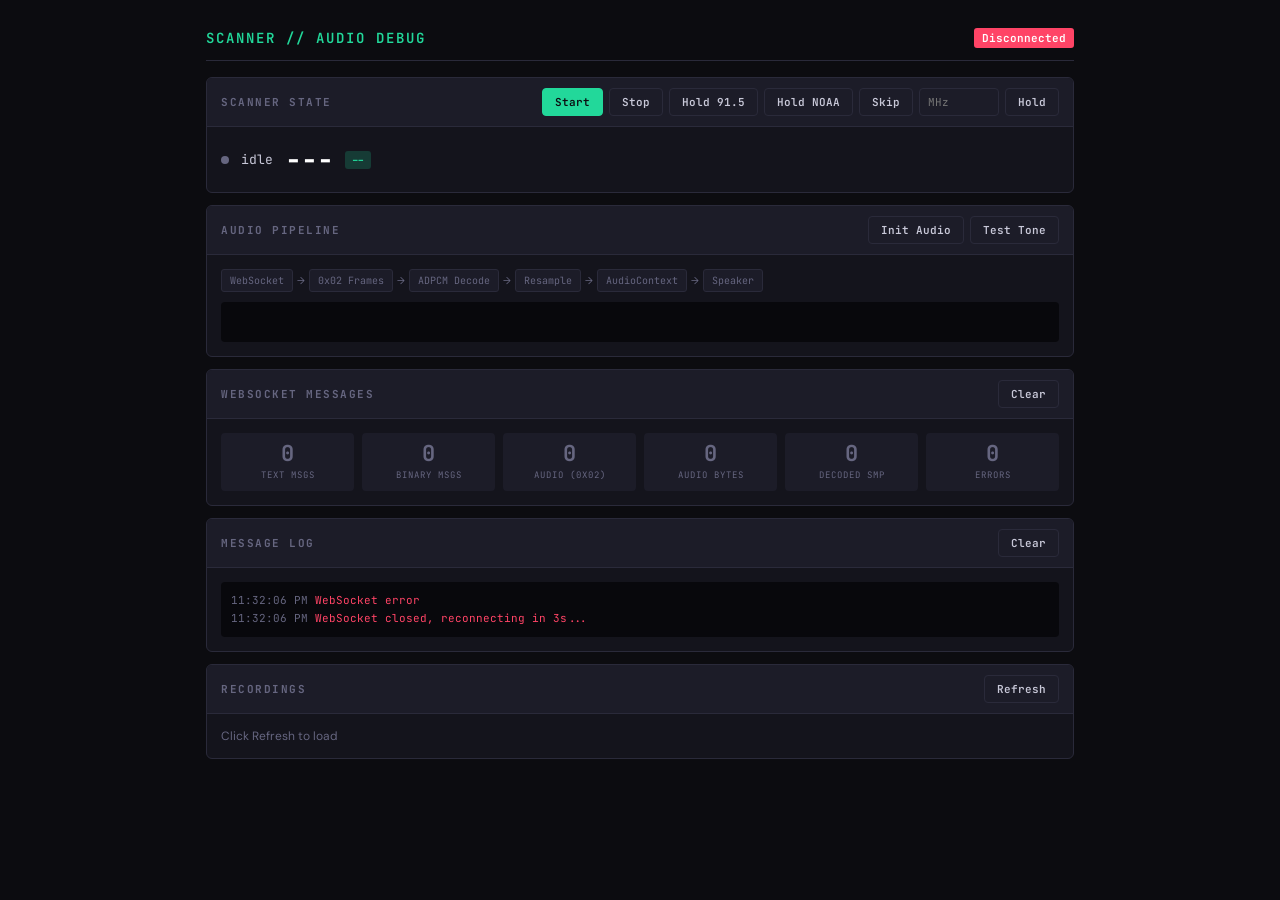
==== htdocs/scanner-debug.html @ 861e2357 "fix: add freq input, change hold to 91.5, filter noisy WS messages Co-Authored-By: Claude Opus 4.6 (" ====
<!DOCTYPE html>
<html lang="en">
<head>
<meta charset="utf-8">
<meta name="viewport" content="width=device-width, initial-scale=1">
<title>Scanner Audio Debug</title>
<style>
@import url('https://fonts.googleapis.com/css2?family=JetBrains+Mono:wght@400;600;700&family=DM+Sans:wght@400;500;700&display=swap');

:root {
  --bg: #0c0c10;
  --surface: #14141c;
  --surface-2: #1c1c28;
  --border: #2a2a3a;
  --text: #c8c8d8;
  --text-dim: #666680;
  --accent: #22d89a;
  --accent-dim: #22d89a33;
  --red: #ff4466;
  --orange: #ff9940;
  --blue: #4488ff;
  --yellow: #ffd644;
  --mono: 'JetBrains Mono', monospace;
  --sans: 'DM Sans', system-ui, sans-serif;
}

* { margin: 0; padding: 0; box-sizing: border-box; }

body {
  font-family: var(--sans);
  background: var(--bg);
  color: var(--text);
  min-height: 100vh;
  overflow-x: hidden;
}

/* --- Layout --- */
.container {
  max-width: 900px;
  margin: 0 auto;
  padding: 16px;
}

header {
  display: flex;
  align-items: center;
  justify-content: space-between;
  padding: 12px 0;
  border-bottom: 1px solid var(--border);
  margin-bottom: 16px;
}

header h1 {
  font-family: var(--mono);
  font-size: 14px;
  font-weight: 600;
  text-transform: uppercase;
  letter-spacing: 2px;
  color: var(--accent);
}

.ws-badge {
  font-family: var(--mono);
  font-size: 11px;
  padding: 3px 8px;
  border-radius: 3px;
  background: var(--red);
  color: white;
  font-weight: 600;
}

.ws-badge.connected { background: var(--accent); color: var(--bg); }
.ws-badge.connecting { background: var(--orange); color: var(--bg); }

/* --- Panels --- */
.panel {
  background: var(--surface);
  border: 1px solid var(--border);
  border-radius: 6px;
  margin-bottom: 12px;
  overflow: hidden;
}

.panel-header {
  display: flex;
  align-items: center;
  justify-content: space-between;
  padding: 10px 14px;
  background: var(--surface-2);
  border-bottom: 1px solid var(--border);
}

.panel-title {
  font-family: var(--mono);
  font-size: 11px;
  font-weight: 700;
  text-transform: uppercase;
  letter-spacing: 1.5px;
  color: var(--text-dim);
}

.panel-body {
  padding: 14px;
}

.panel-actions {
  display: flex;
  gap: 6px;
}

/* --- Buttons --- */
.btn {
  font-family: var(--mono);
  font-size: 11px;
  font-weight: 600;
  padding: 6px 12px;
  border: 1px solid var(--border);
  border-radius: 4px;
  background: var(--surface-2);
  color: var(--text);
  cursor: pointer;
  transition: all 0.15s;
}

.btn:hover { border-color: var(--accent); color: var(--accent); }
.btn:active { transform: scale(0.97); }
.btn.primary { background: var(--accent); color: var(--bg); border-color: var(--accent); }
.btn.primary:hover { opacity: 0.85; }
.btn.danger { border-color: var(--red); color: var(--red); }
.btn.danger:hover { background: var(--red); color: white; }
.btn:disabled { opacity: 0.3; cursor: not-allowed; }

/* --- Stats Grid --- */
.stats-grid {
  display: grid;
  grid-template-columns: repeat(auto-fit, minmax(120px, 1fr));
  gap: 8px;
}

.stat {
  background: var(--surface-2);
  border-radius: 4px;
  padding: 10px 12px;
  text-align: center;
}

.stat-value {
  font-family: var(--mono);
  font-size: 22px;
  font-weight: 700;
  line-height: 1;
  color: var(--accent);
}

.stat-value.zero { color: var(--text-dim); }
.stat-value.error { color: var(--red); }
.stat-value.warn { color: var(--orange); }

.stat-label {
  font-family: var(--mono);
  font-size: 9px;
  text-transform: uppercase;
  letter-spacing: 1px;
  color: var(--text-dim);
  margin-top: 4px;
}

/* --- Message Log --- */
.msg-log {
  font-family: var(--mono);
  font-size: 11px;
  line-height: 1.6;
  max-height: 220px;
  overflow-y: auto;
  background: #08080c;
  border-radius: 4px;
  padding: 10px;
  scrollbar-width: thin;
  scrollbar-color: var(--border) transparent;
}

.msg-log .msg {
  white-space: nowrap;
  overflow: hidden;
  text-overflow: ellipsis;
}

.msg .ts { color: var(--text-dim); }
.msg .tag-text { color: var(--blue); }
.msg .tag-bin { color: var(--orange); }
.msg .tag-audio { color: var(--accent); }
.msg .tag-err { color: var(--red); }
.msg .tag-state { color: var(--yellow); }

/* --- Scanner State --- */
.scanner-state {
  display: flex;
  align-items: center;
  gap: 12px;
  font-family: var(--mono);
  font-size: 13px;
}

.scanner-state .freq {
  font-size: 28px;
  font-weight: 700;
  color: white;
  letter-spacing: -1px;
}

.scanner-state .mode {
  font-size: 11px;
  padding: 2px 6px;
  background: var(--accent-dim);
  color: var(--accent);
  border-radius: 3px;
  font-weight: 600;
}

.scanner-state .status-indicator {
  width: 8px;
  height: 8px;
  border-radius: 50%;
  background: var(--text-dim);
}

.scanner-state .status-indicator.scanning {
  background: var(--accent);
  animation: pulse 1.2s ease infinite;
}

.scanner-state .status-indicator.listening {
  background: var(--yellow);
  animation: pulse 0.6s ease infinite;
}

@keyframes pulse {
  0%, 100% { opacity: 1; }
  50% { opacity: 0.3; }
}

/* --- Audio Pipeline --- */
.pipeline {
  display: flex;
  align-items: center;
  gap: 4px;
  flex-wrap: wrap;
}

.pipe-stage {
  font-family: var(--mono);
  font-size: 10px;
  padding: 4px 8px;
  border-radius: 3px;
  background: var(--surface-2);
  border: 1px solid var(--border);
  color: var(--text-dim);
}

.pipe-stage.active { border-color: var(--accent); color: var(--accent); }
.pipe-stage.error { border-color: var(--red); color: var(--red); }

.pipe-arrow {
  color: var(--text-dim);
  font-size: 10px;
}

/* --- Recordings list --- */
.rec-list {
  max-height: 300px;
  overflow-y: auto;
}

.rec-item {
  display: flex;
  align-items: center;
  gap: 10px;
  padding: 8px 12px;
  border-bottom: 1px solid var(--border);
  transition: background 0.1s;
}

.rec-item:last-child { border-bottom: none; }
.rec-item:hover { background: var(--surface-2); }

.rec-freq {
  font-family: var(--mono);
  font-size: 14px;
  font-weight: 600;
  color: white;
  min-width: 80px;
}

.rec-meta {
  font-family: var(--mono);
  font-size: 10px;
  color: var(--text-dim);
  flex: 1;
}

.rec-play {
  width: 32px;
  height: 32px;
  border-radius: 50%;
  border: 1.5px solid var(--accent);
  background: transparent;
  color: var(--accent);
  font-size: 12px;
  cursor: pointer;
  display: flex;
  align-items: center;
  justify-content: center;
  transition: all 0.15s;
}

.rec-play:hover { background: var(--accent); color: var(--bg); }
.rec-play.playing { background: var(--yellow); border-color: var(--yellow); color: var(--bg); }

/* --- Waveform viz --- */
.waveform-bar {
  height: 40px;
  background: #08080c;
  border-radius: 4px;
  overflow: hidden;
  position: relative;
}

.waveform-bar canvas {
  width: 100%;
  height: 100%;
  display: block;
}

/* --- Responsive --- */
@media (max-width: 600px) {
  .stats-grid { grid-template-columns: repeat(3, 1fr); }
  .scanner-state .freq { font-size: 22px; }
}
</style>
</head>
<body>
<div class="container">
  <header>
    <h1>Scanner // Audio Debug</h1>
    <span class="ws-badge" id="ws-badge">Disconnected</span>
  </header>

  <!-- Scanner State -->
  <div class="panel">
    <div class="panel-header">
      <span class="panel-title">Scanner State</span>
      <div class="panel-actions">
        <button class="btn primary" id="btn-start" onclick="doCommand('start')">Start</button>
        <button class="btn" id="btn-stop" onclick="doCommand('stop')">Stop</button>
        <button class="btn" onclick="doCommand('hold', {frequency: 91500000})">Hold 91.5</button>
        <button class="btn" onclick="doCommand('hold', {frequency: 162550000})">Hold NOAA</button>
        <button class="btn" onclick="doCommand('skip')">Skip</button>
        <input type="number" id="freq-input" placeholder="MHz" step="0.001" style="width:80px;font-family:var(--mono);font-size:11px;padding:5px 8px;background:var(--surface-2);border:1px solid var(--border);border-radius:4px;color:var(--text);">
        <button class="btn" onclick="holdFreqInput()">Hold</button>
      </div>
    </div>
    <div class="panel-body">
      <div class="scanner-state">
        <div class="status-indicator" id="status-dot"></div>
        <span id="scan-status">idle</span>
        <span class="freq" id="scan-freq">---</span>
        <span class="mode" id="scan-mode">--</span>
      </div>
    </div>
  </div>

  <!-- Audio Pipeline -->
  <div class="panel">
    <div class="panel-header">
      <span class="panel-title">Audio Pipeline</span>
      <div class="panel-actions">
        <button class="btn" id="btn-init-audio" onclick="initAudio()">Init Audio</button>
        <button class="btn" onclick="playTestTone()">Test Tone</button>
      </div>
    </div>
    <div class="panel-body">
      <div class="pipeline" id="pipeline">
        <span class="pipe-stage" id="pipe-ws">WebSocket</span>
        <span class="pipe-arrow">&rarr;</span>
        <span class="pipe-stage" id="pipe-binary">0x02 Frames</span>
        <span class="pipe-arrow">&rarr;</span>
        <span class="pipe-stage" id="pipe-adpcm">ADPCM Decode</span>
        <span class="pipe-arrow">&rarr;</span>
        <span class="pipe-stage" id="pipe-resample">Resample</span>
        <span class="pipe-arrow">&rarr;</span>
        <span class="pipe-stage" id="pipe-ctx">AudioContext</span>
        <span class="pipe-arrow">&rarr;</span>
        <span class="pipe-stage" id="pipe-out">Speaker</span>
      </div>
      <div style="margin-top: 10px;">
        <div class="waveform-bar"><canvas id="waveform"></canvas></div>
      </div>
    </div>
  </div>

  <!-- Message Stats -->
  <div class="panel">
    <div class="panel-header">
      <span class="panel-title">WebSocket Messages</span>
      <button class="btn" onclick="clearStats()">Clear</button>
    </div>
    <div class="panel-body">
      <div class="stats-grid">
        <div class="stat"><div class="stat-value" id="st-text">0</div><div class="stat-label">Text msgs</div></div>
        <div class="stat"><div class="stat-value" id="st-binary">0</div><div class="stat-label">Binary msgs</div></div>
        <div class="stat"><div class="stat-value" id="st-audio">0</div><div class="stat-label">Audio (0x02)</div></div>
        <div class="stat"><div class="stat-value" id="st-bytes">0</div><div class="stat-label">Audio bytes</div></div>
        <div class="stat"><div class="stat-value" id="st-decoded">0</div><div class="stat-label">Decoded smp</div></div>
        <div class="stat"><div class="stat-value" id="st-errors">0</div><div class="stat-label">Errors</div></div>
      </div>
    </div>
  </div>

  <!-- Message Log -->
  <div class="panel">
    <div class="panel-header">
      <span class="panel-title">Message Log</span>
      <button class="btn" onclick="clearLog()">Clear</button>
    </div>
    <div class="panel-body">
      <div class="msg-log" id="msg-log"></div>
    </div>
  </div>

  <!-- Recordings -->
  <div class="panel">
    <div class="panel-header">
      <span class="panel-title">Recordings</span>
      <button class="btn" onclick="loadRecordings()">Refresh</button>
    </div>
    <div class="panel-body">
      <div class="rec-list" id="rec-list"><div style="color:var(--text-dim); font-size:12px;">Click Refresh to load</div></div>
    </div>
  </div>
</div>

<script>
// ============================================================
// State
// ============================================================
var ws = null;
var audioCtx = null;
var workletReady = false;
var workletNode = null;
var gainNode = null;
var analyser = null;
var codec = null;

var stats = { text: 0, binary: 0, audio: 0, bytes: 0, decoded: 0, errors: 0 };

// ============================================================
// WebSocket
// ============================================================
function connect() {
  if (ws && ws.readyState <= 1) return;
  setBadge('connecting');

  var proto = location.protocol === 'https:' ? 'wss:' : 'ws:';
  ws = new WebSocket(proto + '//' + location.host + '/ws/');
  ws.binaryType = 'arraybuffer';

  var handshakeDone = false;

  ws.onopen = function() {
    setBadge('connected');
    log('ws-open', 'tag-text', 'WebSocket connected');
    ws.send('SERVER DE CLIENT client=openwebrx.js type=receiver');
    setPipe('pipe-ws', true);
  };

  ws.onmessage = function(e) {
    if (typeof e.data === 'string') {
      stats.text++;
      if (!handshakeDone && e.data.indexOf('CLIENT DE SERVER') === 0) {
        handshakeDone = true;
        log('handshake', 'tag-text', 'Handshake complete');
        // Send connection properties — CRITICAL for audio
        ws.send(JSON.stringify({
          type: 'connectionproperties',
          params: { output_rate: 12000, hd_output_rate: 48000 }
        }));
        ws.send(JSON.stringify({ type: 'scanner_subscribe' }));
        // Also send dspcontrol to start the DSP chain
        ws.send(JSON.stringify({
          type: 'dspcontrol',
          action: 'start'
        }));
        log('subscribe', 'tag-text', 'Sent: connectionproperties + scanner_subscribe + dspcontrol start');
        return;
      }
      try {
        var msg = JSON.parse(e.data);
        handleJson(msg);
      } catch(err) {
        // Don't log raw handshake/config text — too noisy
      }
    } else {
      stats.binary++;
      var data = new Uint8Array(e.data);
      if (data.length > 0) {
        var msgType = data[0];
        if (msgType === 0x02) {
          stats.audio++;
          stats.bytes += data.length - 1;
          setPipe('pipe-binary', true);
          processAudio(data);
          // Log only first few and milestones
          if (stats.audio <= 3 || stats.audio % 500 === 0) {
            log('audio', 'tag-audio', '0x02 audio: ' + data.length + 'B (total: ' + stats.audio + ')');
          }
        }
        // 0x01 = FFT data — don't log (too noisy)
      }
    }
    updateStats();
  };

  ws.onclose = function() {
    setBadge('disconnected');
    setPipe('pipe-ws', false);
    log('ws-close', 'tag-err', 'WebSocket closed, reconnecting in 3s...');
    setTimeout(connect, 3000);
  };

  ws.onerror = function() {
    log('ws-error', 'tag-err', 'WebSocket error');
    ws.close();
  };
}

function handleJson(msg) {
  if (msg.type === 'scanner_state') {
    var st = msg.status || msg.state || 'unknown';
    document.getElementById('scan-status').textContent = st;
    document.getElementById('scan-freq').textContent =
      msg.current_freq ? (msg.current_freq / 1e6).toFixed(3) : '---';
    document.getElementById('scan-mode').textContent =
      (msg.current_mode || '--').toUpperCase();

    var dot = document.getElementById('status-dot');
    dot.className = 'status-indicator ' + st;

    if (st === 'listening') {
      log('state', 'tag-state', 'LISTENING on ' + (msg.current_freq / 1e6).toFixed(3) + ' MHz ' + (msg.current_mode || ''));
    }
  } else if (msg.type === 'config') {
    log('config', 'tag-text', 'Config: samp_rate=' + (msg.samp_rate || '?') + ' center=' + (msg.center_freq || '?'));
  } else if (['smeter', 'cpuusage', 'temperature', 'clients', 'mode', 'secondary_mod'].indexOf(msg.type) === -1) {
    // Skip noisy periodic messages, log everything else
    log('json', 'tag-text', msg.type + ': ' + JSON.stringify(msg).substring(0, 100));
  }
}

// ============================================================
// Audio Pipeline
// ============================================================
function initAudio() {
  if (audioCtx) { audioCtx.resume(); return; }

  var AC = window.AudioContext || window.webkitAudioContext;
  audioCtx = new AC({ latencyHint: 'interactive', sampleRate: 48000 });

  gainNode = audioCtx.createGain();
  gainNode.gain.value = 1.0;

  analyser = audioCtx.createAnalyser();
  analyser.fftSize = 256;

  gainNode.connect(analyser);
  analyser.connect(audioCtx.destination);

  codec = new ImaAdpcm();

  setPipe('pipe-ctx', true);
  log('audio-init', 'tag-audio', 'AudioContext created: ' + audioCtx.sampleRate + ' Hz, state=' + audioCtx.state);

  // Try AudioWorklet
  audioCtx.audioWorklet.addModule('/static/scanner/scanner-audio-processor.js').then(function() {
    workletNode = new AudioWorkletNode(audioCtx, 'scanner-audio-processor', {
      processorOptions: { maxBufferSize: 12000 * 3 },
      outputChannelCount: [1]
    });
    workletNode.connect(gainNode);
    workletReady = true;
    setPipe('pipe-out', true);
    log('audio-init', 'tag-audio', 'AudioWorklet ready');
  }).catch(function(err) {
    log('audio-err', 'tag-err', 'AudioWorklet failed: ' + err.message + ' — using ScriptProcessor fallback');
    initFallback();
  });

  drawWaveform();
  document.getElementById('btn-init-audio').textContent = 'Audio Ready';
  document.getElementById('btn-init-audio').disabled = true;
}

var fallbackBuf = new Float32Array(0);
var fallbackPos = 0;
var scriptNode = null;

function initFallback() {
  scriptNode = audioCtx.createScriptProcessor(1024, 0, 1);
  scriptNode.onaudioprocess = function(e) {
    var out = e.outputBuffer.getChannelData(0);
    var avail = fallbackBuf.length - fallbackPos;
    if (avail >= out.length) {
      out.set(fallbackBuf.subarray(fallbackPos, fallbackPos + out.length));
      fallbackPos += out.length;
    } else {
      out.fill(0);
    }
  };
  scriptNode.connect(gainNode);
  workletReady = true;
  setPipe('pipe-out', true);
}

function processAudio(rawData) {
  if (!audioCtx || !codec) return;
  if (audioCtx.state === 'suspended') audioCtx.resume();

  // Strip message type byte
  var audioBytes = rawData.subarray(1);

  // ADPCM decode
  var decoded = codec.decodeWithSync(audioBytes);
  stats.decoded += decoded.length;
  setPipe('pipe-adpcm', true);

  // Int16 -> Float32
  var floats = new Float32Array(decoded.length);
  for (var i = 0; i < decoded.length; i++) {
    floats[i] = decoded[i] / 32768.0;
  }

  // Resample 12kHz -> audioCtx.sampleRate
  var resampled = resample(floats, 12000, audioCtx.sampleRate);
  setPipe('pipe-resample', true);

  // Send to output
  if (workletNode) {
    workletNode.port.postMessage(resampled);
  } else if (scriptNode) {
    var newBuf = new Float32Array(fallbackBuf.length - fallbackPos + resampled.length);
    newBuf.set(fallbackBuf.subarray(fallbackPos));
    newBuf.set(resampled, fallbackBuf.length - fallbackPos);
    fallbackBuf = newBuf;
    fallbackPos = 0;
  }
}

function resample(input, fromRate, toRate) {
  if (fromRate === toRate) return input;
  var ratio = fromRate / toRate;
  var outLen = Math.floor(input.length / ratio);
  var output = new Float32Array(outLen);
  for (var i = 0; i < outLen; i++) {
    var srcIdx = i * ratio;
    var idx = Math.floor(srcIdx);
    var frac = srcIdx - idx;
    output[i] = (input[idx] || 0) + frac * ((input[idx + 1] || 0) - (input[idx] || 0));
  }
  return output;
}

// ============================================================
// IMA ADPCM Codec (with SYNC word support)
// ============================================================
function ImaAdpcm() {
  this.predictor = 0;
  this.stepIndex = 0;
  this.phase = 0;
  this.synchronized = 0;
  this.syncCounter = 0;
  this.syncBuf = new Uint8Array(4);
  this.syncBufIdx = 0;
}

ImaAdpcm.STEPS = [7,8,9,10,11,12,13,14,16,17,19,21,23,25,28,31,34,37,41,45,50,55,60,66,73,80,88,97,107,118,130,143,157,173,190,209,230,253,279,307,337,371,408,449,494,544,598,658,724,796,876,963,1060,1166,1282,1411,1552,1707,1878,2066,2272,2499,2749,3024,3327,3660,4026,4428,4871,5358,5894,6484,7132,7845,8630,9493,10442,11487,12635,13899,15289,16818,18500,20350,22385,24623,27086,29794,32767];
ImaAdpcm.IDX = [-1,-1,-1,-1,2,4,6,8];

ImaAdpcm.prototype.decodeWithSync = function(data) {
  var out = new Int16Array(data.length * 2);
  var oi = 0;
  for (var i = 0; i < data.length; i++) {
    switch (this.phase) {
      case 0:
        if (data[i] === 'SYNC'.charCodeAt(this.synchronized)) this.synchronized++;
        else this.synchronized = 0;
        if (this.synchronized === 4) { this.syncBufIdx = 0; this.phase = 1; }
        break;
      case 1:
        this.syncBuf[this.syncBufIdx++] = data[i];
        if (this.syncBufIdx === 4) {
          var sv = new Int16Array(this.syncBuf.buffer);
          this.stepIndex = sv[0]; this.predictor = sv[1];
          this.syncCounter = 1000; this.phase = 2;
        }
        break;
      case 2:
        out[oi++] = this._dec(data[i] & 0x0f);
        out[oi++] = this._dec((data[i] >> 4) & 0x0f);
        if (--this.syncCounter === 0) { this.synchronized = 0; this.phase = 0; }
        break;
    }
  }
  return out.subarray(0, oi);
};

ImaAdpcm.prototype._dec = function(n) {
  var s = ImaAdpcm.STEPS[this.stepIndex];
  var d = s >> 3;
  if (n & 1) d += s >> 2;
  if (n & 2) d += s >> 1;
  if (n & 4) d += s;
  if (n & 8) d = -d;
  this.predictor = Math.max(-32768, Math.min(32767, this.predictor + d));
  this.stepIndex = Math.max(0, Math.min(88, this.stepIndex + ImaAdpcm.IDX[n & 7]));
  return this.predictor;
};

// ============================================================
// Waveform Visualization
// ============================================================
function drawWaveform() {
  if (!analyser) return;
  var canvas = document.getElementById('waveform');
  var ctx = canvas.getContext('2d');
  var W = canvas.width = canvas.offsetWidth * 2;
  var H = canvas.height = canvas.offsetHeight * 2;
  var buf = new Uint8Array(analyser.frequencyBinCount);

  function draw() {
    requestAnimationFrame(draw);
    analyser.getByteTimeDomainData(buf);
    ctx.fillStyle = '#08080c';
    ctx.fillRect(0, 0, W, H);
    ctx.strokeStyle = '#22d89a';
    ctx.lineWidth = 1.5;
    ctx.beginPath();
    var sliceW = W / buf.length;
    for (var i = 0; i < buf.length; i++) {
      var y = (buf[i] / 255.0) * H;
      if (i === 0) ctx.moveTo(0, y); else ctx.lineTo(i * sliceW, y);
    }
    ctx.stroke();
  }
  draw();
}

// ============================================================
// Scanner Commands
// ============================================================
function doCommand(cmd, params) {
  var msg = { type: 'scanner_command', command: cmd };
  if (params) msg.params = params;
  if (ws && ws.readyState === 1) {
    ws.send(JSON.stringify(msg));
    log('cmd', 'tag-text', 'Sent: ' + cmd + (params ? ' ' + JSON.stringify(params) : ''));
  } else {
    log('cmd-err', 'tag-err', 'WS not connected, cannot send: ' + cmd);
  }
}

function holdFreqInput() {
  var mhz = parseFloat(document.getElementById('freq-input').value);
  if (isNaN(mhz) || mhz <= 0) { log('cmd-err', 'tag-err', 'Invalid frequency'); return; }
  doCommand('hold', { frequency: Math.round(mhz * 1e6) });
}

// Enter key in freq input
document.addEventListener('DOMContentLoaded', function() {
  var inp = document.getElementById('freq-input');
  if (inp) inp.addEventListener('keydown', function(e) { if (e.key === 'Enter') holdFreqInput(); });
});

// ============================================================
// Recordings
// ============================================================
function loadRecordings() {
  fetch('/api/scanner/detections').then(function(r) { return r.json(); }).then(function(data) {
    var dets = data.detections || data || [];
    var list = document.getElementById('rec-list');
    list.innerHTML = '';
    var withRec = dets.filter(function(d) { return d.recording_path && d.id; });
    if (withRec.length === 0) {
      list.innerHTML = '<div style="color:var(--text-dim);font-size:12px;">No recordings found</div>';
      return;
    }
    withRec.forEach(function(d) {
      var div = document.createElement('div');
      div.className = 'rec-item';
      div.innerHTML =
        '<span class="rec-freq">' + (d.frequency_hz / 1e6).toFixed(3) + '</span>' +
        '<span class="rec-meta">' + (d.mode || '').toUpperCase() +
        (d.duration_sec ? ' &middot; ' + d.duration_sec.toFixed(1) + 's' : '') +
        ' &middot; ' + (d.timestamp || '').substring(11, 19) + '</span>' +
        '<button class="rec-play" data-id="' + d.id + '">&#9654;</button>';
      var btn = div.querySelector('.rec-play');
      btn.addEventListener('click', function() { playRecording(d.id, btn); });
      list.appendChild(div);
    });
    log('rec', 'tag-text', 'Loaded ' + withRec.length + ' recordings');
  }).catch(function(err) {
    log('rec-err', 'tag-err', 'Failed to load recordings: ' + err.message);
  });
}

function playRecording(id, btn) {
  if (!audioCtx) initAudio();
  if (audioCtx.state === 'suspended') audioCtx.resume();

  btn.classList.add('playing');
  btn.innerHTML = '&#9646;&#9646;';

  fetch('/api/scanner/recordings/' + id).then(function(r) {
    if (!r.ok) throw new Error('HTTP ' + r.status);
    log('rec-play', 'tag-audio', 'Fetched recording #' + id + ' (' + r.headers.get('content-type') + ')');
    return r.arrayBuffer();
  }).then(function(buf) {
    return audioCtx.decodeAudioData(buf);
  }).then(function(audioBuffer) {
    var src = audioCtx.createBufferSource();
    src.buffer = audioBuffer;
    src.connect(gainNode);
    src.start();
    src.onended = function() {
      btn.classList.remove('playing');
      btn.innerHTML = '&#9654;';
    };
    log('rec-play', 'tag-audio', 'Playing: ' + audioBuffer.duration.toFixed(1) + 's @ ' + audioBuffer.sampleRate + 'Hz');
  }).catch(function(err) {
    btn.classList.remove('playing');
    btn.innerHTML = '&#9654;';
    log('rec-err', 'tag-err', 'Playback failed: ' + err.message);
    stats.errors++;
    updateStats();
  });
}

function playTestTone() {
  if (!audioCtx) initAudio();
  if (audioCtx.state === 'suspended') audioCtx.resume();
  var osc = audioCtx.createOscillator();
  var g = audioCtx.createGain();
  osc.frequency.value = 440;
  g.gain.value = 0.3;
  osc.connect(g);
  g.connect(gainNode);
  osc.start();
  osc.stop(audioCtx.currentTime + 1);
  log('test', 'tag-audio', 'Playing 440Hz test tone for 1s');
}

// ============================================================
// UI Helpers
// ============================================================
function setBadge(state) {
  var el = document.getElementById('ws-badge');
  el.className = 'ws-badge ' + state;
  el.textContent = state.charAt(0).toUpperCase() + state.slice(1);
}

function setPipe(id, active) {
  var el = document.getElementById(id);
  if (el) el.className = 'pipe-stage' + (active ? ' active' : '');
}

function log(id, cls, text) {
  var el = document.getElementById('msg-log');
  var ts = new Date().toLocaleTimeString([], {hour:'2-digit',minute:'2-digit',second:'2-digit'});
  var div = document.createElement('div');
  div.className = 'msg';
  div.innerHTML = '<span class="ts">' + ts + '</span> <span class="' + cls + '">' + text + '</span>';
  el.appendChild(div);
  // Keep last 200
  while (el.children.length > 200) el.removeChild(el.firstChild);
  el.scrollTop = el.scrollHeight;
}

function updateStats() {
  var fields = ['text','binary','audio','bytes','decoded','errors'];
  var ids = ['st-text','st-binary','st-audio','st-bytes','st-decoded','st-errors'];
  for (var i = 0; i < fields.length; i++) {
    var el = document.getElementById(ids[i]);
    var v = stats[fields[i]];
    el.textContent = v > 9999 ? (v/1000).toFixed(1) + 'k' : v;
    el.className = 'stat-value' + (v === 0 ? ' zero' : '') + (fields[i] === 'errors' && v > 0 ? ' error' : '');
  }
}

function clearStats() {
  stats = { text: 0, binary: 0, audio: 0, bytes: 0, decoded: 0, errors: 0 };
  updateStats();
}

function clearLog() {
  document.getElementById('msg-log').innerHTML = '';
}

// ============================================================
// Boot
// ============================================================
connect();
updateStats();
</script>
</body>
</html>
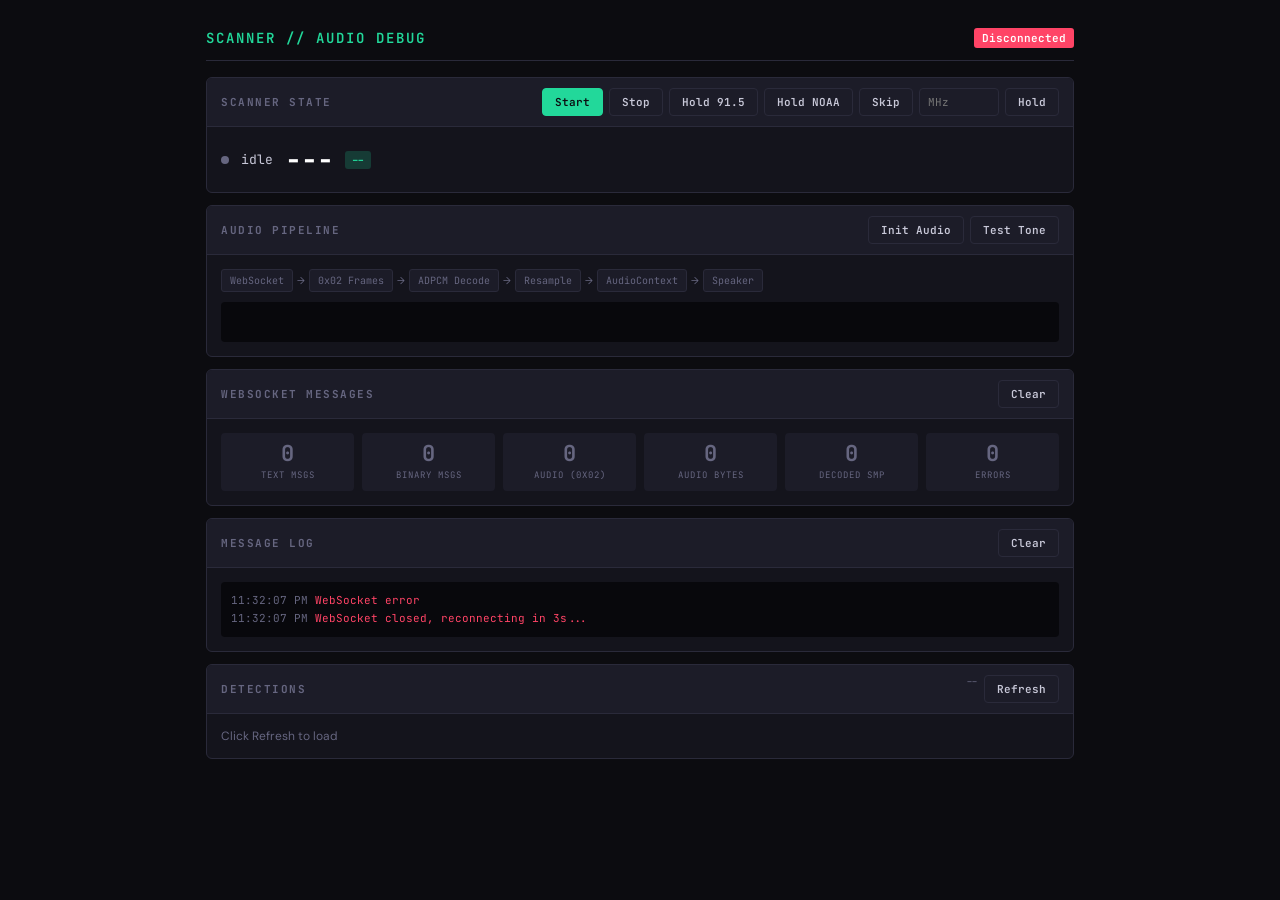
==== commit f52b6c23: "feat: add auto-refreshing detections panel to debug page Shows all detections with frequency, mode, " ====
--- a/htdocs/scanner-debug.html
+++ b/htdocs/scanner-debug.html
@@ -427,14 +427,17 @@
     </div>
   </div>
 
-  <!-- Recordings -->
+  <!-- Detections + Recordings -->
   <div class="panel">
     <div class="panel-header">
-      <span class="panel-title">Recordings</span>
-      <button class="btn" onclick="loadRecordings()">Refresh</button>
+      <span class="panel-title">Detections</span>
+      <div class="panel-actions">
+        <span style="font-family:var(--mono);font-size:10px;color:var(--text-dim);" id="det-count">--</span>
+        <button class="btn" onclick="loadDetections()">Refresh</button>
+      </div>
     </div>
     <div class="panel-body">
-      <div class="rec-list" id="rec-list"><div style="color:var(--text-dim); font-size:12px;">Click Refresh to load</div></div>
+      <div class="rec-list" id="det-list"><div style="color:var(--text-dim); font-size:12px;">Click Refresh to load</div></div>
     </div>
   </div>
 </div>
@@ -782,34 +785,46 @@
 // ============================================================
 // Recordings
 // ============================================================
-function loadRecordings() {
+function loadDetections() {
   fetch('/api/scanner/detections').then(function(r) { return r.json(); }).then(function(data) {
     var dets = data.detections || data || [];
-    var list = document.getElementById('rec-list');
+    var list = document.getElementById('det-list');
+    var countEl = document.getElementById('det-count');
     list.innerHTML = '';
-    var withRec = dets.filter(function(d) { return d.recording_path && d.id; });
-    if (withRec.length === 0) {
-      list.innerHTML = '<div style="color:var(--text-dim);font-size:12px;">No recordings found</div>';
+    var withRec = dets.filter(function(d) { return d.recording_path; });
+    countEl.textContent = dets.length + ' total, ' + withRec.length + ' with audio';
+    if (dets.length === 0) {
+      list.innerHTML = '<div style="color:var(--text-dim);font-size:12px;">No detections yet</div>';
       return;
     }
-    withRec.forEach(function(d) {
+    dets.forEach(function(d) {
       var div = document.createElement('div');
       div.className = 'rec-item';
+      var snr = d.snr_db ? d.snr_db.toFixed(0) + 'dB' : '';
+      var label = d.bookmark_label ? ' [' + d.bookmark_label + ']' : '';
+      var time = (d.timestamp || '').substring(11, 19);
       div.innerHTML =
         '<span class="rec-freq">' + (d.frequency_hz / 1e6).toFixed(3) + '</span>' +
         '<span class="rec-meta">' + (d.mode || '').toUpperCase() +
-        (d.duration_sec ? ' &middot; ' + d.duration_sec.toFixed(1) + 's' : '') +
-        ' &middot; ' + (d.timestamp || '').substring(11, 19) + '</span>' +
-        '<button class="rec-play" data-id="' + d.id + '">&#9654;</button>';
+        (snr ? ' &middot; ' + snr : '') +
+        label +
+        ' &middot; ' + time + '</span>' +
+        (d.recording_path && d.id ? '<button class="rec-play" data-id="' + d.id + '">&#9654;</button>' : '');
       var btn = div.querySelector('.rec-play');
-      btn.addEventListener('click', function() { playRecording(d.id, btn); });
+      if (btn) btn.addEventListener('click', function() { playRecording(d.id, btn); });
       list.appendChild(div);
     });
-    log('rec', 'tag-text', 'Loaded ' + withRec.length + ' recordings');
+    log('det', 'tag-text', 'Loaded ' + dets.length + ' detections (' + withRec.length + ' with audio)');
   }).catch(function(err) {
-    log('rec-err', 'tag-err', 'Failed to load recordings: ' + err.message);
+    log('det-err', 'tag-err', 'Failed to load: ' + err.message);
   });
 }
+
+// Auto-refresh detections every 5 seconds when scanning
+setInterval(function() {
+  var status = document.getElementById('scan-status');
+  if (status && status.textContent !== 'idle') loadDetections();
+}, 5000);
 
 function playRecording(id, btn) {
   if (!audioCtx) initAudio();
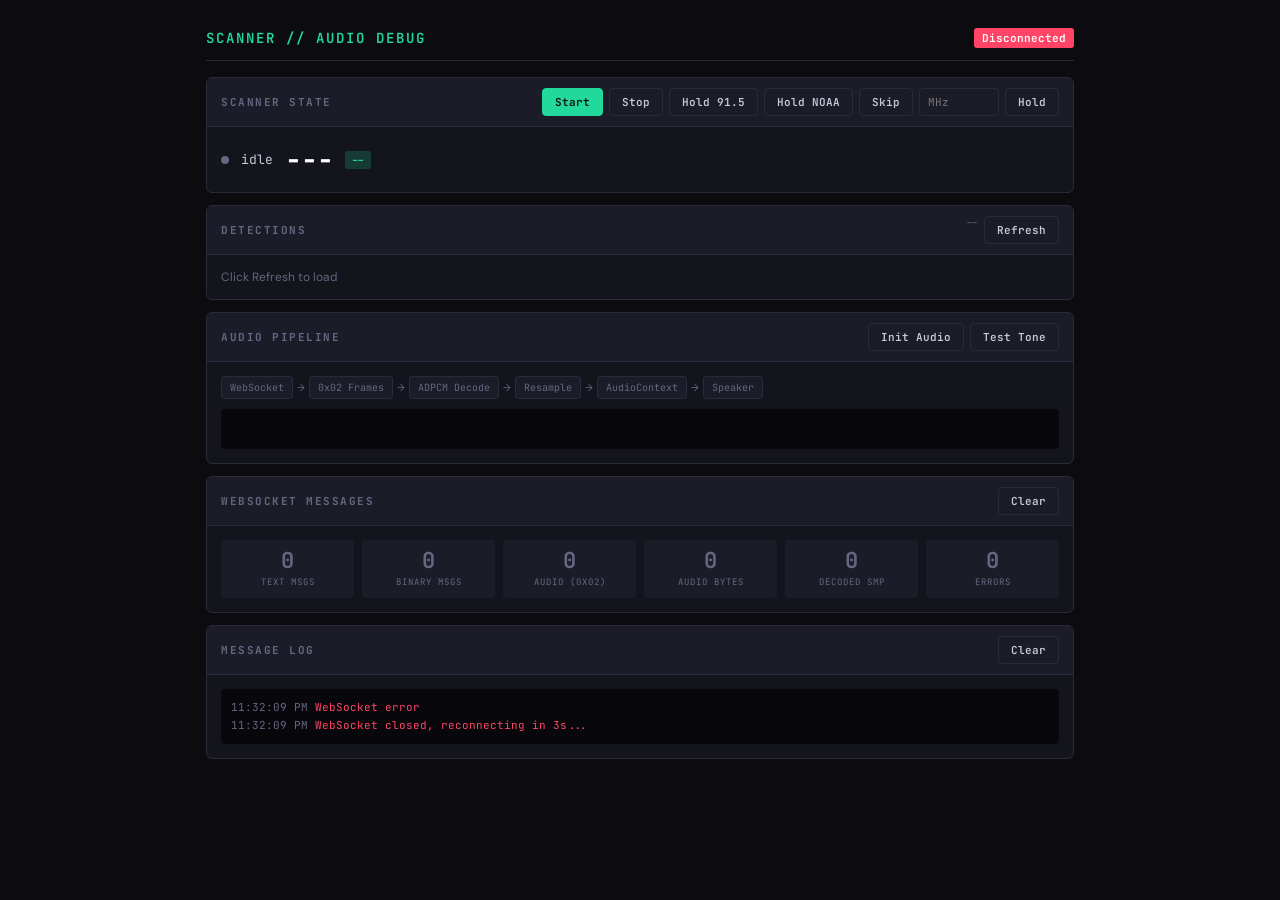
==== commit c78cbfd2: "feat: auto-hold on strong signals to record real audio Scanner now auto-holds on the strongest detec" ====
--- a/htdocs/scanner-debug.html
+++ b/htdocs/scanner-debug.html
@@ -366,6 +366,20 @@
         <span class="freq" id="scan-freq">---</span>
         <span class="mode" id="scan-mode">--</span>
       </div>
+    </div>
+  </div>
+
+  <!-- Detections + Recordings -->
+  <div class="panel">
+    <div class="panel-header">
+      <span class="panel-title">Detections</span>
+      <div class="panel-actions">
+        <span style="font-family:var(--mono);font-size:10px;color:var(--text-dim);" id="det-count">--</span>
+        <button class="btn" onclick="loadDetections()">Refresh</button>
+      </div>
+    </div>
+    <div class="panel-body">
+      <div class="rec-list" id="det-list"><div style="color:var(--text-dim); font-size:12px;">Click Refresh to load</div></div>
     </div>
   </div>
 
@@ -427,19 +441,7 @@
     </div>
   </div>
 
-  <!-- Detections + Recordings -->
-  <div class="panel">
-    <div class="panel-header">
-      <span class="panel-title">Detections</span>
-      <div class="panel-actions">
-        <span style="font-family:var(--mono);font-size:10px;color:var(--text-dim);" id="det-count">--</span>
-        <button class="btn" onclick="loadDetections()">Refresh</button>
-      </div>
-    </div>
-    <div class="panel-body">
-      <div class="rec-list" id="det-list"><div style="color:var(--text-dim); font-size:12px;">Click Refresh to load</div></div>
-    </div>
-  </div>
+
 </div>
 
 <script>
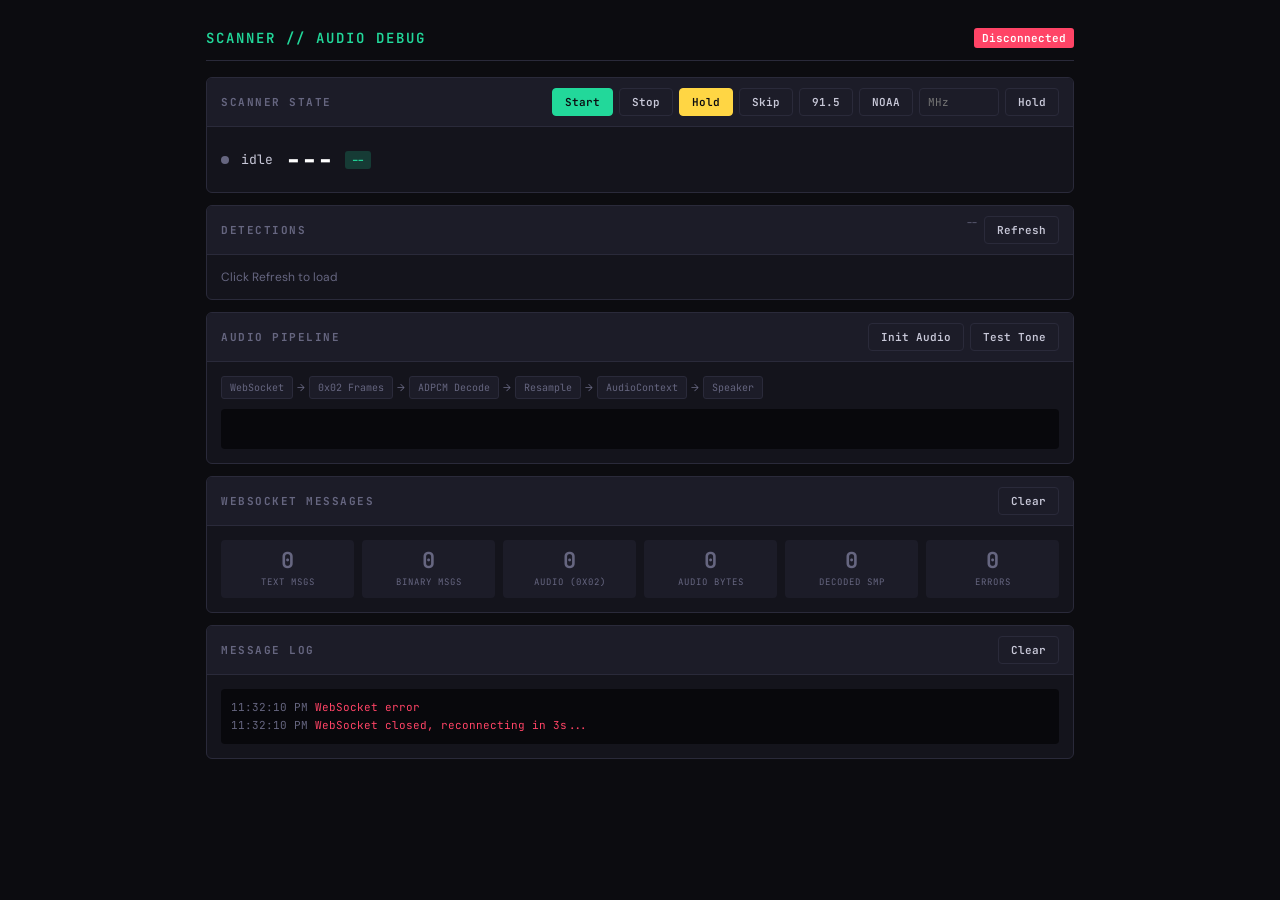
==== commit fe5d7994: "refactor: move recording to ScannerService singleton, add Hold button Recording start/stop now lives" ====
--- a/htdocs/scanner-debug.html
+++ b/htdocs/scanner-debug.html
@@ -352,9 +352,10 @@
       <div class="panel-actions">
         <button class="btn primary" id="btn-start" onclick="doCommand('start')">Start</button>
         <button class="btn" id="btn-stop" onclick="doCommand('stop')">Stop</button>
-        <button class="btn" onclick="doCommand('hold', {frequency: 91500000})">Hold 91.5</button>
-        <button class="btn" onclick="doCommand('hold', {frequency: 162550000})">Hold NOAA</button>
+        <button class="btn" onclick="doCommand('hold')" style="background:var(--yellow);color:var(--bg);border-color:var(--yellow);">Hold</button>
         <button class="btn" onclick="doCommand('skip')">Skip</button>
+        <button class="btn" onclick="doCommand('hold', {frequency: 91500000})">91.5</button>
+        <button class="btn" onclick="doCommand('hold', {frequency: 162550000})">NOAA</button>
         <input type="number" id="freq-input" placeholder="MHz" step="0.001" style="width:80px;font-family:var(--mono);font-size:11px;padding:5px 8px;background:var(--surface-2);border:1px solid var(--border);border-radius:4px;color:var(--text);">
         <button class="btn" onclick="holdFreqInput()">Hold</button>
       </div>
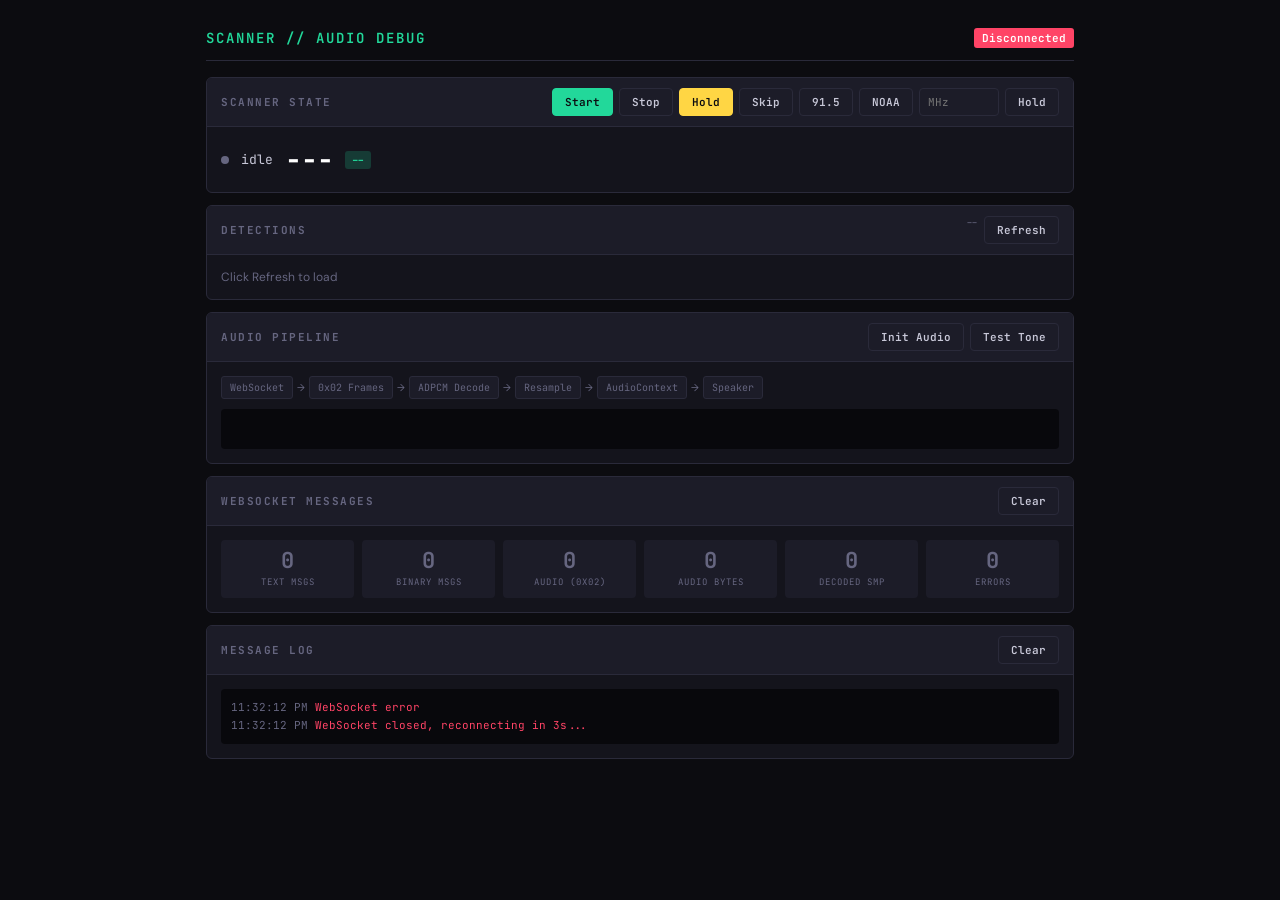
==== commit 3a5707af: "fix: preserve scan position on stop, add Hold/Mute toggles, click-to-hold - stop() no longer tears d" ====
--- a/htdocs/scanner-debug.html
+++ b/htdocs/scanner-debug.html
@@ -389,7 +389,7 @@
     <div class="panel-header">
       <span class="panel-title">Audio Pipeline</span>
       <div class="panel-actions">
-        <button class="btn" id="btn-init-audio" onclick="initAudio()">Init Audio</button>
+        <button class="btn" id="btn-init-audio" onclick="toggleAudio()">Init Audio</button>
         <button class="btn" onclick="playTestTone()">Test Tone</button>
       </div>
     </div>
@@ -565,6 +565,22 @@
 // ============================================================
 // Audio Pipeline
 // ============================================================
+function toggleAudio() {
+  var btn = document.getElementById('btn-init-audio');
+  if (audioCtx && audioCtx.state === 'running') {
+    audioCtx.suspend();
+    btn.textContent = 'Init Audio';
+    btn.classList.remove('primary');
+    setPipe('pipe-ctx', false);
+    setPipe('pipe-out', false);
+    log('audio', 'tag-audio', 'Audio suspended');
+    return;
+  }
+  initAudio();
+  btn.textContent = 'Mute';
+  btn.classList.add('primary');
+}
+
 function initAudio() {
   if (audioCtx) { audioCtx.resume(); return; }
 
@@ -601,8 +617,9 @@
   });
 
   drawWaveform();
-  document.getElementById('btn-init-audio').textContent = 'Audio Ready';
-  document.getElementById('btn-init-audio').disabled = true;
+  var btn = document.getElementById('btn-init-audio');
+  btn.textContent = 'Mute';
+  btn.classList.add('primary');
 }
 
 var fallbackBuf = new Float32Array(0);
@@ -813,8 +830,14 @@
         label +
         ' &middot; ' + time + '</span>' +
         (d.recording_path && d.id ? '<button class="rec-play" data-id="' + d.id + '">&#9654;</button>' : '');
+      // Click frequency to hold
+      var freqEl = div.querySelector('.rec-freq');
+      if (freqEl) freqEl.style.cursor = 'pointer';
+      if (freqEl) freqEl.addEventListener('click', function() {
+        doCommand('hold', { frequency: d.frequency_hz });
+      });
       var btn = div.querySelector('.rec-play');
-      if (btn) btn.addEventListener('click', function() { playRecording(d.id, btn); });
+      if (btn) btn.addEventListener('click', function(e) { e.stopPropagation(); playRecording(d.id, btn); });
       list.appendChild(div);
     });
     log('det', 'tag-text', 'Loaded ' + dets.length + ' detections (' + withRec.length + ' with audio)');
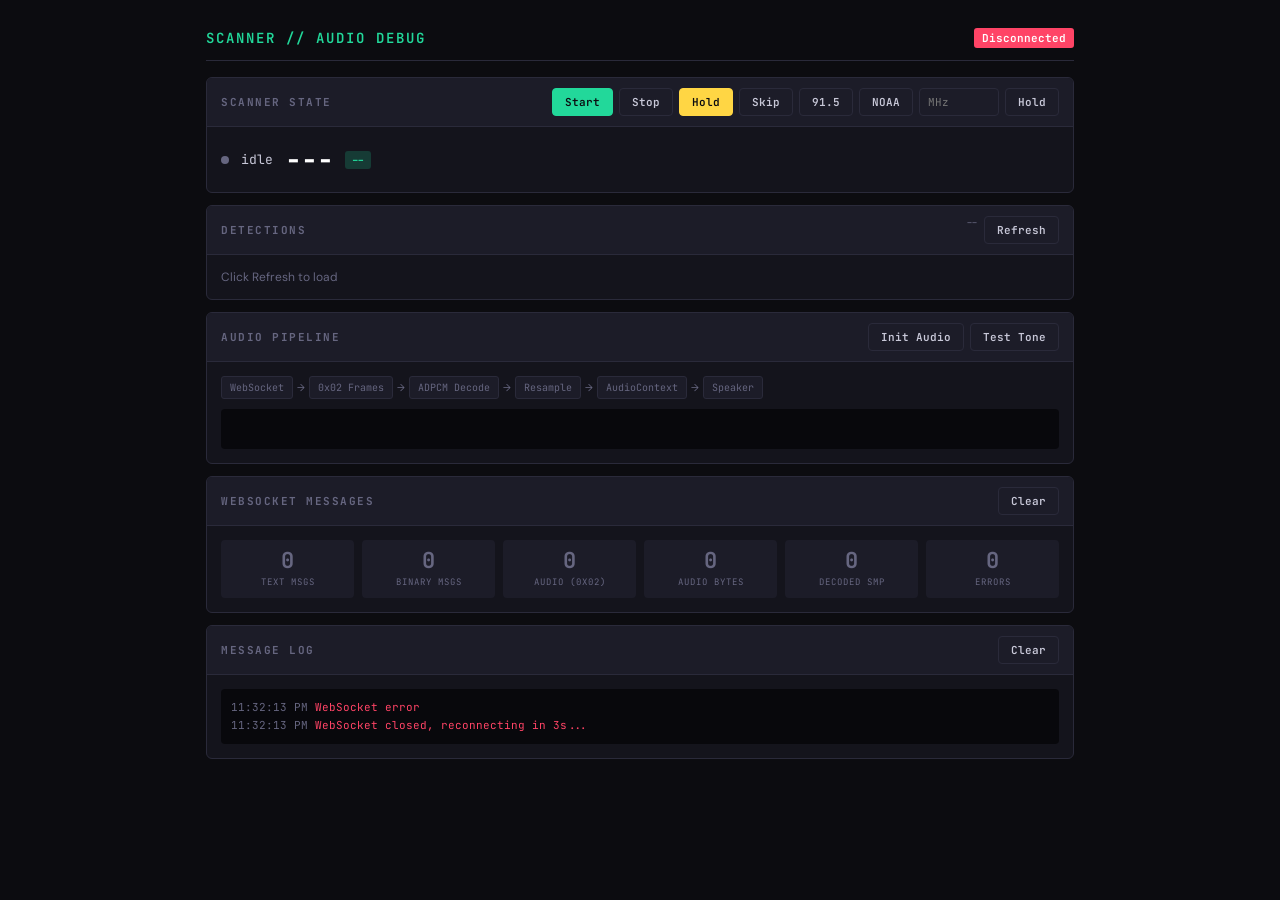
==== commit c63edefd: "feat: sortable detections table grouped by frequency Detections grouped by frequency (10 kHz bins), " ====
--- a/htdocs/scanner-debug.html
+++ b/htdocs/scanner-debug.html
@@ -805,42 +805,134 @@
 // ============================================================
 // Recordings
 // ============================================================
+var detSortCol = 'count';
+var detSortAsc = false;
+
 function loadDetections() {
-  fetch('/api/scanner/detections').then(function(r) { return r.json(); }).then(function(data) {
+  fetch('/api/scanner/detections?limit=200').then(function(r) { return r.json(); }).then(function(data) {
     var dets = data.detections || data || [];
+    var countEl = document.getElementById('det-count');
+
+    // Aggregate by frequency (rounded to 10 kHz)
+    var grouped = {};
+    dets.forEach(function(d) {
+      var key = Math.round(d.frequency_hz / 10000) * 10000;
+      if (!grouped[key]) {
+        grouped[key] = {
+          frequency_hz: key,
+          mode: d.mode,
+          count: 0,
+          max_snr: 0,
+          last_snr: 0,
+          last_time: '',
+          label: d.bookmark_label || '',
+          last_rec_id: null,
+        };
+      }
+      var g = grouped[key];
+      g.count++;
+      if (d.snr_db > g.max_snr) g.max_snr = d.snr_db;
+      if (d.timestamp > g.last_time) {
+        g.last_time = d.timestamp;
+        g.last_snr = d.snr_db || 0;
+        if (d.recording_path && d.id) g.last_rec_id = d.id;
+      }
+    });
+
+    var rows = Object.values(grouped);
+    countEl.textContent = dets.length + ' detections, ' + rows.length + ' frequencies';
+
+    // Sort
+    rows.sort(function(a, b) {
+      var va = a[detSortCol], vb = b[detSortCol];
+      if (typeof va === 'string') return detSortAsc ? va.localeCompare(vb) : vb.localeCompare(va);
+      return detSortAsc ? va - vb : vb - va;
+    });
+
+    // Render table
     var list = document.getElementById('det-list');
-    var countEl = document.getElementById('det-count');
     list.innerHTML = '';
-    var withRec = dets.filter(function(d) { return d.recording_path; });
-    countEl.textContent = dets.length + ' total, ' + withRec.length + ' with audio';
-    if (dets.length === 0) {
-      list.innerHTML = '<div style="color:var(--text-dim);font-size:12px;">No detections yet</div>';
-      return;
-    }
-    dets.forEach(function(d) {
-      var div = document.createElement('div');
-      div.className = 'rec-item';
-      var snr = d.snr_db ? d.snr_db.toFixed(0) + 'dB' : '';
-      var label = d.bookmark_label ? ' [' + d.bookmark_label + ']' : '';
-      var time = (d.timestamp || '').substring(11, 19);
-      div.innerHTML =
-        '<span class="rec-freq">' + (d.frequency_hz / 1e6).toFixed(3) + '</span>' +
-        '<span class="rec-meta">' + (d.mode || '').toUpperCase() +
-        (snr ? ' &middot; ' + snr : '') +
-        label +
-        ' &middot; ' + time + '</span>' +
-        (d.recording_path && d.id ? '<button class="rec-play" data-id="' + d.id + '">&#9654;</button>' : '');
-      // Click frequency to hold
-      var freqEl = div.querySelector('.rec-freq');
-      if (freqEl) freqEl.style.cursor = 'pointer';
-      if (freqEl) freqEl.addEventListener('click', function() {
-        doCommand('hold', { frequency: d.frequency_hz });
-      });
-      var btn = div.querySelector('.rec-play');
-      if (btn) btn.addEventListener('click', function(e) { e.stopPropagation(); playRecording(d.id, btn); });
-      list.appendChild(div);
+    var table = document.createElement('table');
+    table.style.cssText = 'width:100%;font-family:var(--mono);font-size:11px;border-collapse:collapse;';
+
+    // Header
+    var thead = document.createElement('thead');
+    var hrow = document.createElement('tr');
+    var cols = [
+      {key: 'frequency_hz', label: 'Freq (MHz)'},
+      {key: 'mode', label: 'Mode'},
+      {key: 'count', label: 'Count'},
+      {key: 'last_snr', label: 'SNR'},
+      {key: 'last_time', label: 'Last seen'},
+      {key: '_play', label: ''},
+    ];
+    cols.forEach(function(col) {
+      var th = document.createElement('th');
+      th.style.cssText = 'text-align:left;padding:6px 8px;color:var(--text-dim);border-bottom:1px solid var(--border);cursor:pointer;user-select:none;font-size:10px;text-transform:uppercase;letter-spacing:1px;';
+      th.textContent = col.label + (detSortCol === col.key ? (detSortAsc ? ' ▲' : ' ▼') : '');
+      if (col.key !== '_play') {
+        th.addEventListener('click', function() {
+          if (detSortCol === col.key) detSortAsc = !detSortAsc;
+          else { detSortCol = col.key; detSortAsc = false; }
+          loadDetections();
+        });
+      }
+      hrow.appendChild(th);
     });
-    log('det', 'tag-text', 'Loaded ' + dets.length + ' detections (' + withRec.length + ' with audio)');
+    thead.appendChild(hrow);
+    table.appendChild(thead);
+
+    // Body
+    var tbody = document.createElement('tbody');
+    rows.forEach(function(r) {
+      var tr = document.createElement('tr');
+      tr.style.cssText = 'border-bottom:1px solid var(--border);';
+      tr.onmouseover = function() { tr.style.background = 'var(--surface-2)'; };
+      tr.onmouseout = function() { tr.style.background = ''; };
+
+      var tdFreq = document.createElement('td');
+      tdFreq.style.cssText = 'padding:6px 8px;color:white;font-weight:600;cursor:pointer;';
+      tdFreq.textContent = (r.frequency_hz / 1e6).toFixed(3);
+      tdFreq.addEventListener('click', function() { doCommand('hold', {frequency: r.frequency_hz}); });
+      tr.appendChild(tdFreq);
+
+      var tdMode = document.createElement('td');
+      tdMode.style.cssText = 'padding:6px 8px;color:var(--accent);';
+      tdMode.textContent = (r.mode || '').toUpperCase();
+      tr.appendChild(tdMode);
+
+      var tdCount = document.createElement('td');
+      tdCount.style.cssText = 'padding:6px 8px;';
+      tdCount.textContent = r.count;
+      tr.appendChild(tdCount);
+
+      var tdSnr = document.createElement('td');
+      tdSnr.style.cssText = 'padding:6px 8px;';
+      tdSnr.textContent = r.last_snr ? r.last_snr.toFixed(0) + 'dB' : '';
+      tr.appendChild(tdSnr);
+
+      var tdTime = document.createElement('td');
+      tdTime.style.cssText = 'padding:6px 8px;color:var(--text-dim);';
+      tdTime.textContent = (r.last_time || '').substring(11, 19);
+      if (r.label) tdTime.textContent += ' [' + r.label + ']';
+      tr.appendChild(tdTime);
+
+      var tdPlay = document.createElement('td');
+      tdPlay.style.cssText = 'padding:6px 8px;text-align:center;';
+      if (r.last_rec_id) {
+        var btn = document.createElement('button');
+        btn.className = 'rec-play';
+        btn.innerHTML = '&#9654;';
+        btn.style.cssText = 'width:24px;height:24px;font-size:10px;';
+        btn.addEventListener('click', function(e) { e.stopPropagation(); playRecording(r.last_rec_id, btn); });
+        tdPlay.appendChild(btn);
+      }
+      tr.appendChild(tdPlay);
+
+      tbody.appendChild(tr);
+    });
+    table.appendChild(tbody);
+    list.appendChild(table);
   }).catch(function(err) {
     log('det-err', 'tag-err', 'Failed to load: ' + err.message);
   });
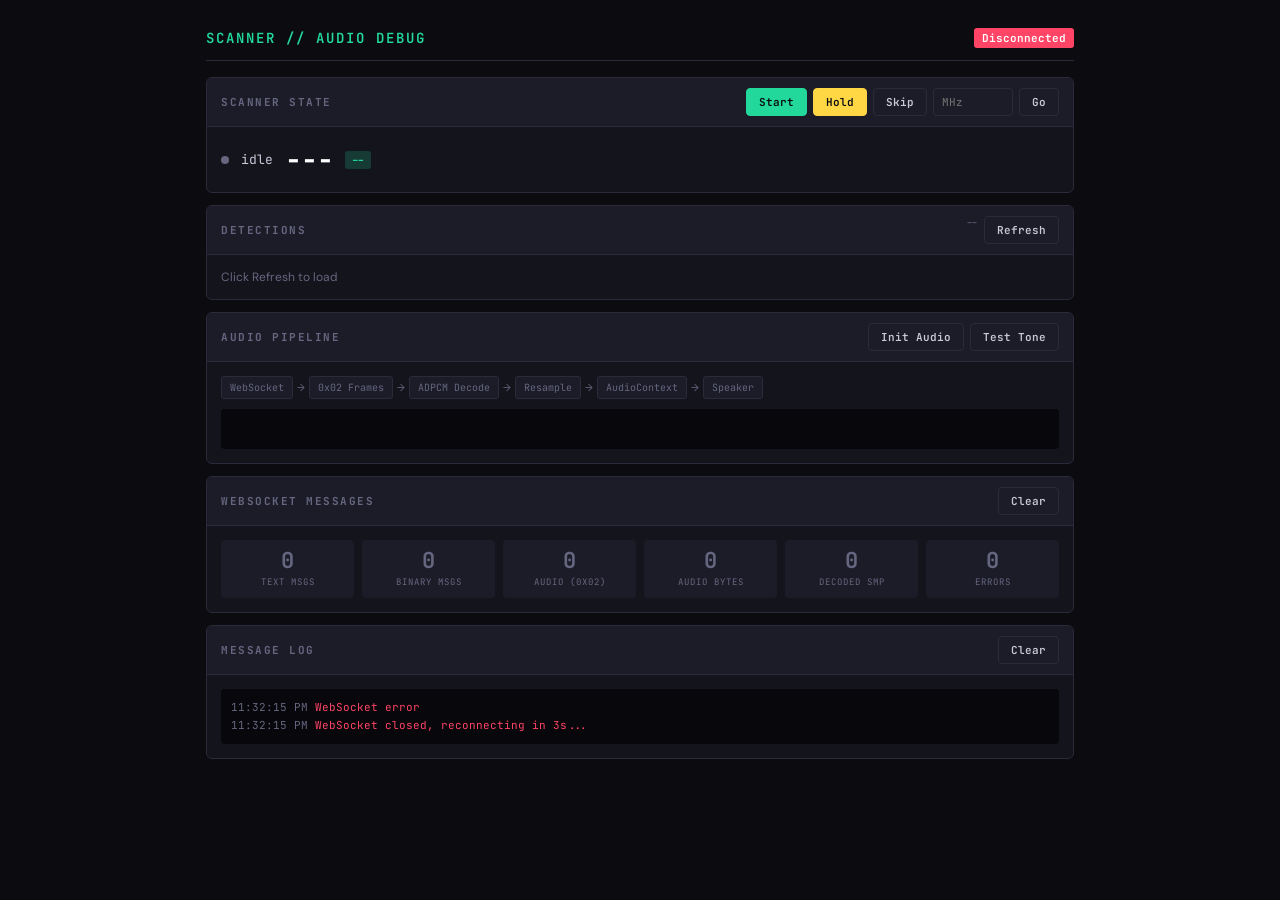
==== commit 2cc7e0b4: "fix: clean up toolbar, fix mute toggle, single start/stop button - Replace separate Start/Stop butto" ====
--- a/htdocs/scanner-debug.html
+++ b/htdocs/scanner-debug.html
@@ -350,14 +350,11 @@
     <div class="panel-header">
       <span class="panel-title">Scanner State</span>
       <div class="panel-actions">
-        <button class="btn primary" id="btn-start" onclick="doCommand('start')">Start</button>
-        <button class="btn" id="btn-stop" onclick="doCommand('stop')">Stop</button>
+        <button class="btn primary" id="btn-startstop" onclick="toggleScanner()">Start</button>
         <button class="btn" onclick="doCommand('hold')" style="background:var(--yellow);color:var(--bg);border-color:var(--yellow);">Hold</button>
         <button class="btn" onclick="doCommand('skip')">Skip</button>
-        <button class="btn" onclick="doCommand('hold', {frequency: 91500000})">91.5</button>
-        <button class="btn" onclick="doCommand('hold', {frequency: 162550000})">NOAA</button>
         <input type="number" id="freq-input" placeholder="MHz" step="0.001" style="width:80px;font-family:var(--mono);font-size:11px;padding:5px 8px;background:var(--surface-2);border:1px solid var(--border);border-radius:4px;color:var(--text);">
-        <button class="btn" onclick="holdFreqInput()">Hold</button>
+        <button class="btn" onclick="holdFreqInput()">Go</button>
       </div>
     </div>
     <div class="panel-body">
@@ -551,6 +548,8 @@
     var dot = document.getElementById('status-dot');
     dot.className = 'status-indicator ' + st;
 
+    updateStartStopButton(st);
+
     if (st === 'listening') {
       log('state', 'tag-state', 'LISTENING on ' + (msg.current_freq / 1e6).toFixed(3) + ' MHz ' + (msg.current_mode || ''));
     }
@@ -565,23 +564,30 @@
 // ============================================================
 // Audio Pipeline
 // ============================================================
+var audioActive = false;
+
 function toggleAudio() {
   var btn = document.getElementById('btn-init-audio');
-  if (audioCtx && audioCtx.state === 'running') {
-    audioCtx.suspend();
-    btn.textContent = 'Init Audio';
+  if (audioActive) {
+    // Mute: suspend context
+    if (audioCtx) audioCtx.suspend();
+    audioActive = false;
+    btn.textContent = '🔇 Unmute';
     btn.classList.remove('primary');
     setPipe('pipe-ctx', false);
     setPipe('pipe-out', false);
     log('audio', 'tag-audio', 'Audio suspended');
-    return;
+  } else {
+    // Activate audio
+    initAudio();
   }
-  initAudio();
-  btn.textContent = 'Mute';
+}
+
+function initAudio() {
+  audioActive = true;
+  var btn = document.getElementById('btn-init-audio');
+  btn.textContent = '🔊 Mute';
   btn.classList.add('primary');
-}
-
-function initAudio() {
   if (audioCtx) { audioCtx.resume(); return; }
 
   var AC = window.AudioContext || window.webkitAudioContext;
@@ -617,9 +623,6 @@
   });
 
   drawWaveform();
-  var btn = document.getElementById('btn-init-audio');
-  btn.textContent = 'Mute';
-  btn.classList.add('primary');
 }
 
 var fallbackBuf = new Float32Array(0);
@@ -779,6 +782,32 @@
 // ============================================================
 // Scanner Commands
 // ============================================================
+var scannerRunning = false;
+
+function toggleScanner() {
+  if (scannerRunning) {
+    doCommand('stop');
+  } else {
+    doCommand('start');
+  }
+}
+
+function updateStartStopButton(state) {
+  var btn = document.getElementById('btn-startstop');
+  if (!btn) return;
+  var running = (state === 'scanning' || state === 'listening' || state === 'holding');
+  scannerRunning = running;
+  if (running) {
+    btn.textContent = 'Stop';
+    btn.classList.remove('primary');
+    btn.classList.add('danger');
+  } else {
+    btn.textContent = 'Start';
+    btn.classList.remove('danger');
+    btn.classList.add('primary');
+  }
+}
+
 function doCommand(cmd, params) {
   var msg = { type: 'scanner_command', command: cmd };
   if (params) msg.params = params;
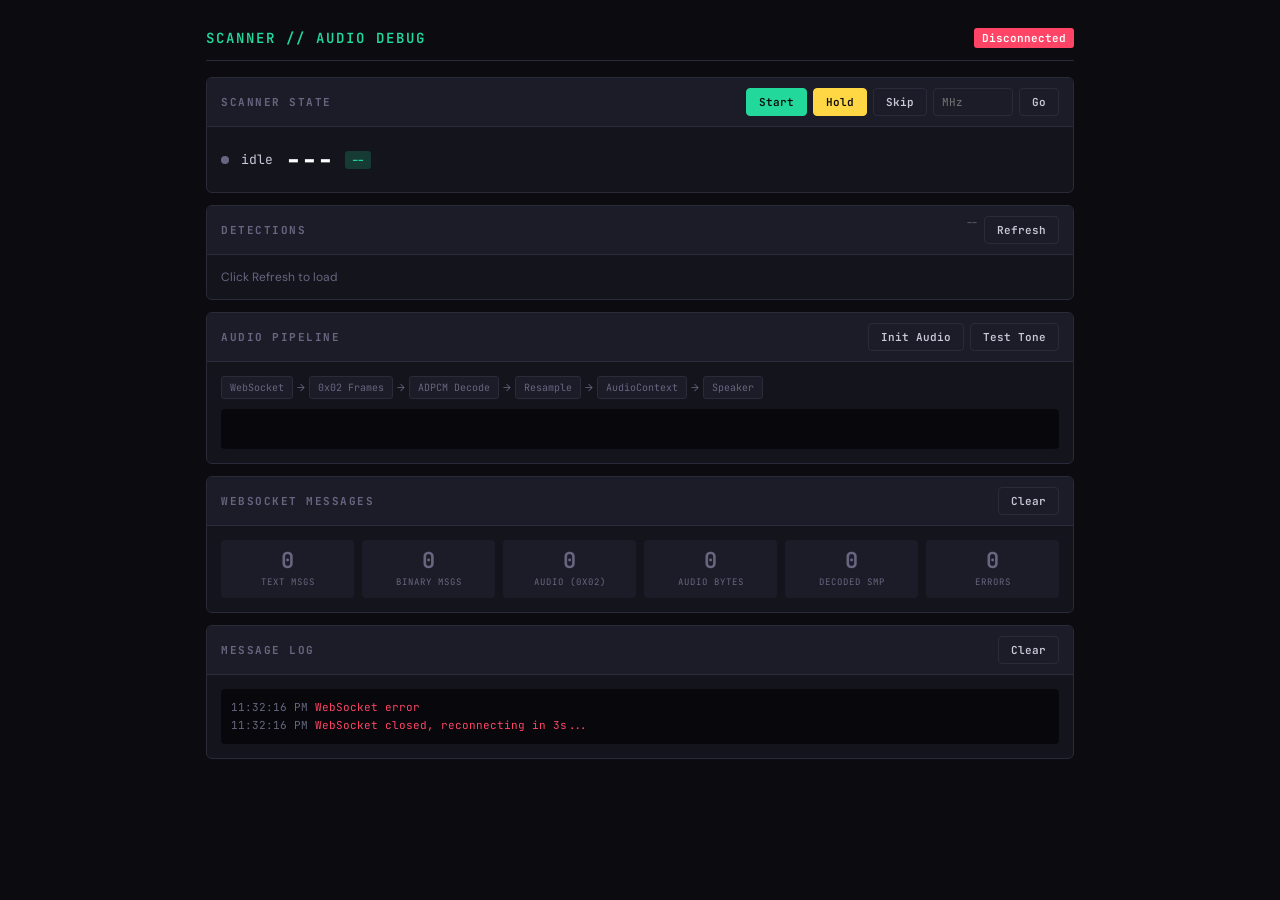
==== commit 52c6230d: "fix: silence audio during scanning, fix mute toggle - Close squelch (level=0) when scanner is scanni" ====
--- a/htdocs/scanner-debug.html
+++ b/htdocs/scanner-debug.html
@@ -569,17 +569,23 @@
 function toggleAudio() {
   var btn = document.getElementById('btn-init-audio');
   if (audioActive) {
-    // Mute: suspend context
-    if (audioCtx) audioCtx.suspend();
+    // Mute: set gain to 0 (more reliable than suspend)
+    if (gainNode) gainNode.gain.value = 0;
     audioActive = false;
     btn.textContent = '🔇 Unmute';
     btn.classList.remove('primary');
-    setPipe('pipe-ctx', false);
-    setPipe('pipe-out', false);
-    log('audio', 'tag-audio', 'Audio suspended');
+    log('audio', 'tag-audio', 'Audio muted');
   } else {
-    // Activate audio
-    initAudio();
+    // Unmute / init
+    if (audioCtx && gainNode) {
+      gainNode.gain.value = 1.0;
+      audioActive = true;
+      btn.textContent = '🔊 Mute';
+      btn.classList.add('primary');
+      log('audio', 'tag-audio', 'Audio unmuted');
+    } else {
+      initAudio();
+    }
   }
 }
 
